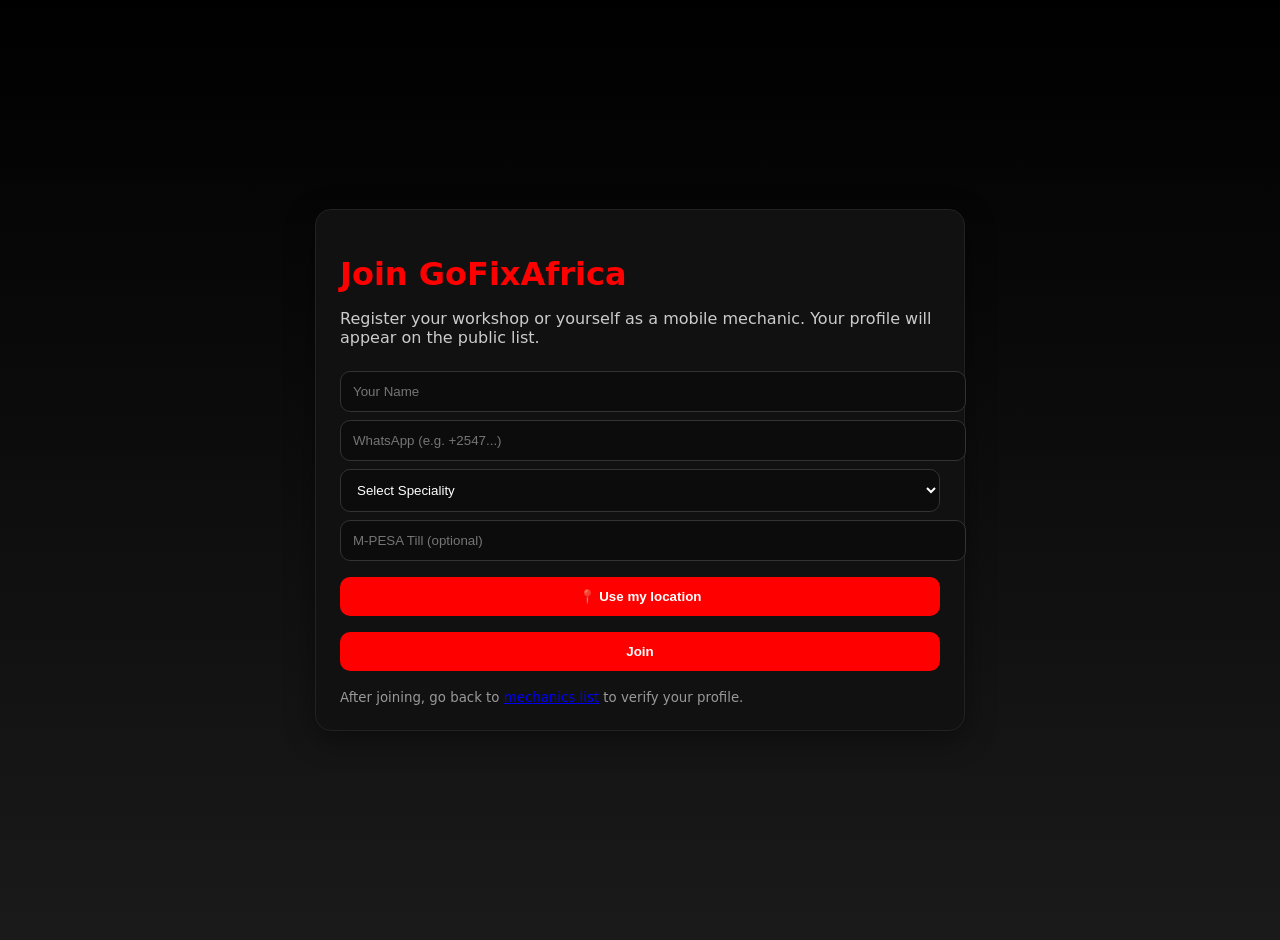
==== join.html @ 7c4472b7 "join.html" ====
<!doctype html>
<html lang="en">
<head>
  <meta charset="utf-8" />
  <meta name="viewport" content="width=device-width, initial-scale=1" />
  <title>Join GoFixAfrica</title>
  <style>
    body {
      font-family: system-ui, -apple-system, "Segoe UI", Roboto, "Helvetica Neue", Arial, sans-serif;
      background: linear-gradient(180deg, #000, #1a1a1a);
      color: #eee;
      margin: 0;
      padding: 20px;
      display: grid;
      place-items: center;
      min-height: 100vh;
    }
    .card {
      background: #111;
      border: 1px solid #222;
      border-radius: 16px;
      padding: 24px;
      width: 100%;
      max-width: 600px;
      box-shadow: 0 8px 30px rgba(0,0,0,.4);
    }
    h1 { color: #ff0000; margin-bottom: 10px; }
    p { color: #ccc; }
    input, select {
      width: 100%;
      padding: 12px;
      margin-top: 8px;
      border-radius: 10px;
      border: 1px solid #333;
      background: #0c0c0c;
      color: #fff;
    }
    button {
      display: block;
      margin-top: 16px;
      width: 100%;
      padding: 12px;
      border: none;
      border-radius: 10px;
      background: #ff0000;
      color: #fff;
      font-weight: 600;
      cursor: pointer;
    }
    small { color: #999; }
  </style>
</head>
<body>
  <div class="card">
    <h1>Join GoFixAfrica</h1>
    <p>Register your workshop or yourself as a mobile mechanic. Your profile will appear on the public list.</p>

    <form id="joinForm">
      <input name="name" placeholder="Your Name" required />
      <input name="phone" placeholder="WhatsApp (e.g. +2547...)" required />
      <select name="speciality" required>
        <option value="" disabled selected>Select Speciality</option>
        <option>General Service</option>
        <option>Electrical</option>
        <option>Diagnostics / OBD2</option>
        <option>Body & Paint</option>
        <option>Tyres & Brakes</option>
      </select>
      <input name="till" placeholder="M-PESA Till (optional)" />
      <button type="button" id="btnLocation">📍 Use my location</button>
      <button type="submit">Join</button>
      <p id="status"></p>
      <small>After joining, go back to <a href="index.html">mechanics list</a> to verify your profile.</small>
    </form>
  </div>

  <script>
    const DB_KEY = 'gofix.mechanics.v1';
    let loc = null;
    const status = document.getElementById('status');
    const btnLoc = document.getElementById('btnLocation');
    btnLoc.onclick = async () => {
      status.textContent = 'Requesting location...';
      try {
        const pos = await new Promise((res, rej) => 
          navigator.geolocation.getCurrentPosition(res, rej, { enableHighAccuracy: true, timeout: 10000 })
        );
        loc = { lat: pos.coords.latitude, lon: pos.coords.longitude };
        status.innerHTML = `✅ Location pinned: ${loc.lat.toFixed(4)}, ${loc.lon.toFixed(4)}`;
      } catch(e) {
        status.textContent = '❌ Failed to get location.';
      }
    };
    document.getElementById('joinForm').onsubmit = e => {
      e.preventDefault();
      const data = Object.fromEntries(new FormData(e.target).entries());
      if(!loc){ status.textContent = 'Please use your location first.'; return; }
      const rec = {
        id: crypto.randomUUID(),
        ...data,
        lat: loc.lat, lon: loc.lon,
        verified: false,
        createdAt: new Date().toISOString()
      };
      const all = JSON.parse(localStorage.getItem(DB_KEY) || '[]');
      all.push(rec);
      localStorage.setItem(DB_KEY, JSON.stringify(all));
      status.innerHTML = '🎉 Added successfully!';
      e.target.reset();
    };
  </script>
</body>
</html>
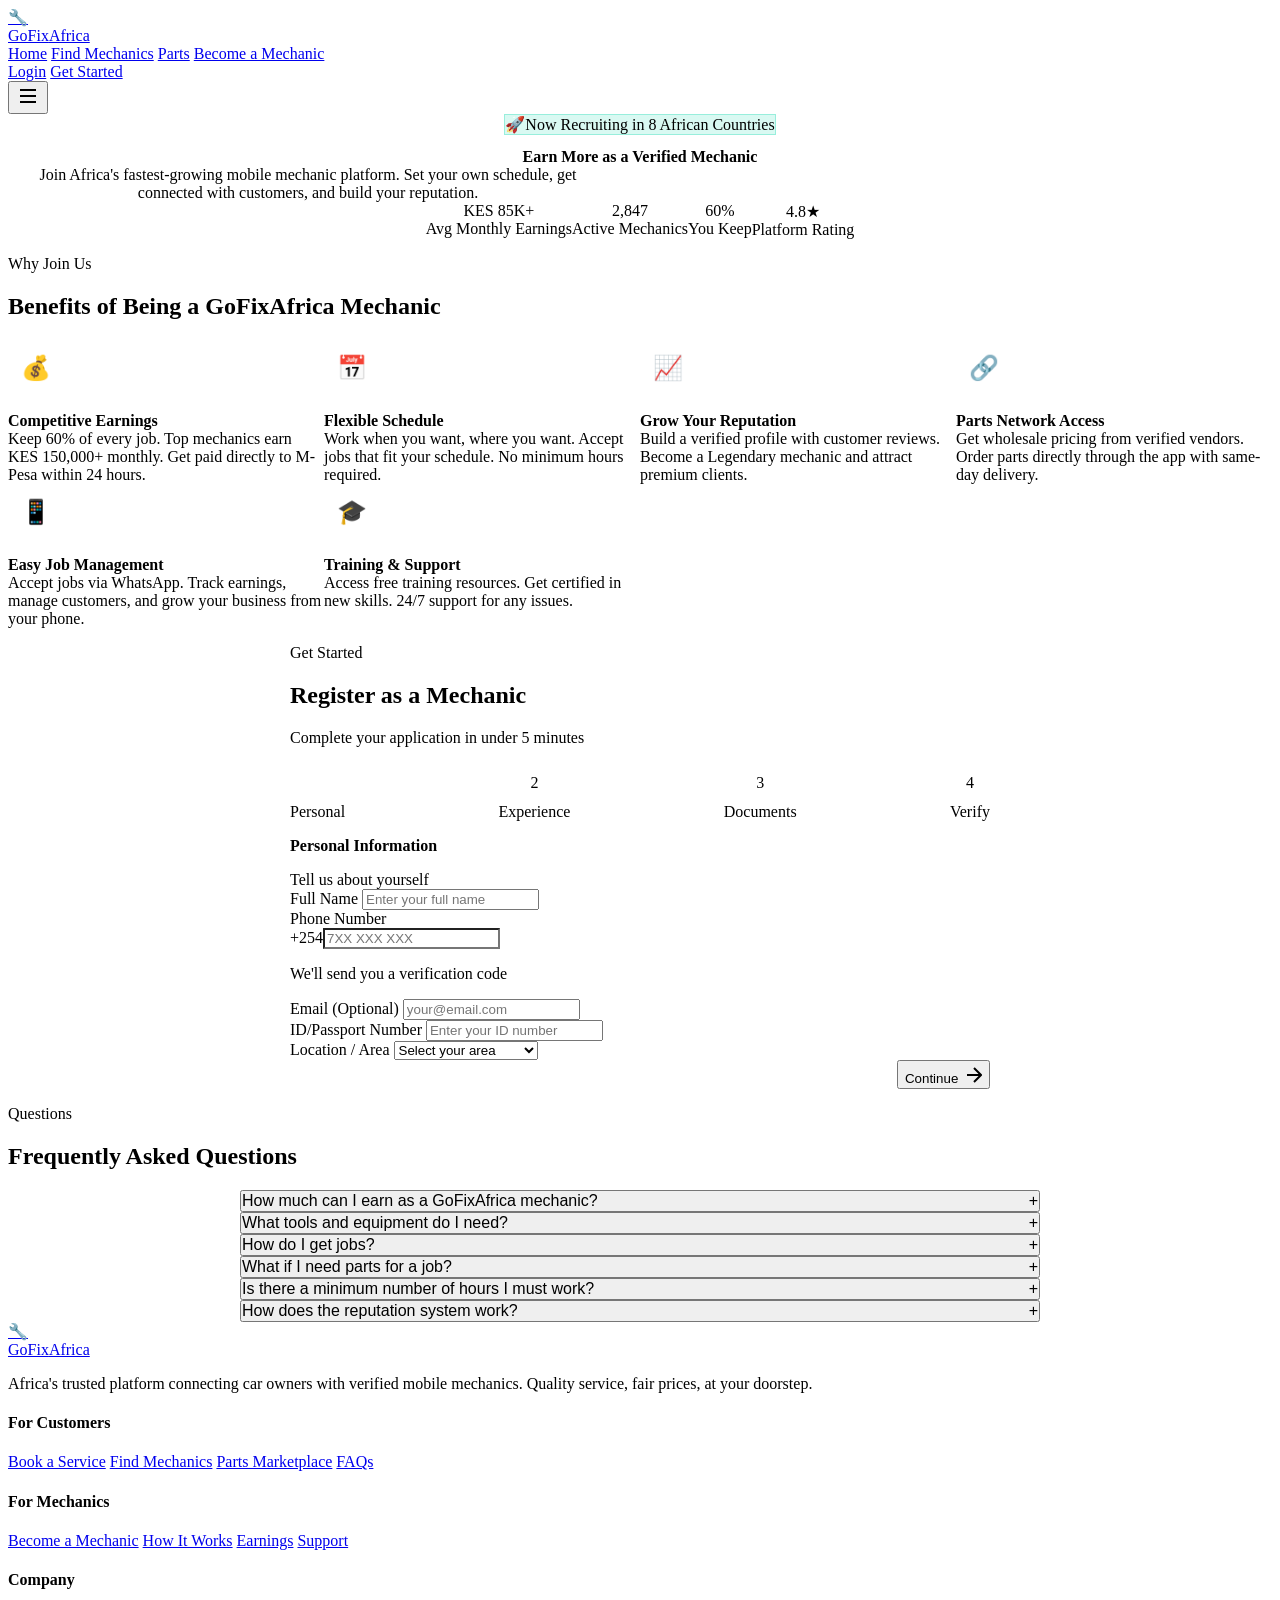
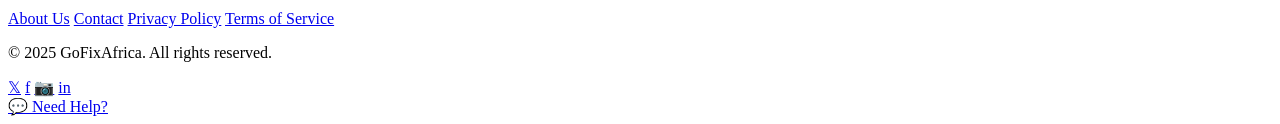
==== commit f58f64ee: "Add files via upload" ====
--- a/join.html
+++ b/join.html
@@ -1,113 +1,1183 @@
-<!doctype html>
+<!DOCTYPE html>
 <html lang="en">
 <head>
-  <meta charset="utf-8" />
-  <meta name="viewport" content="width=device-width, initial-scale=1" />
-  <title>Join GoFixAfrica</title>
+  <meta charset="UTF-8">
+  <meta name="viewport" content="width=device-width, initial-scale=1.0">
+  <title>Become a GoFixAfrica Mechanic | Earn More, Work Flexibly</title>
+  <meta name="description" content="Join GoFixAfrica as a verified mechanic. Set your own schedule, earn competitive pay, and grow your reputation across Africa.">
+  
+  <link rel="preconnect" href="https://fonts.googleapis.com">
+  <link rel="preconnect" href="https://fonts.gstatic.com" crossorigin>
+  <link href="https://fonts.googleapis.com/css2?family=Outfit:wght@400;500;600;700;800&family=Space+Grotesk:wght@500;700&display=swap" rel="stylesheet">
+  
+  <link rel="stylesheet" href="assets/css/variables.css">
+  <link rel="stylesheet" href="assets/css/base.css">
+  <link rel="stylesheet" href="assets/css/components.css">
+  <link rel="stylesheet" href="assets/css/layouts.css">
+  <link rel="stylesheet" href="assets/css/utilities.css">
+  
   <style>
-    body {
-      font-family: system-ui, -apple-system, "Segoe UI", Roboto, "Helvetica Neue", Arial, sans-serif;
-      background: linear-gradient(180deg, #000, #1a1a1a);
-      color: #eee;
+    /* Page-specific styles */
+    .join-hero {
+      background: var(--gradient-hero);
+      padding: var(--space-12) 0 var(--space-20);
+      text-align: center;
+    }
+    
+    .join-hero-badge {
+      display: inline-flex;
+      align-items: center;
+      gap: var(--space-2);
+      padding: var(--space-2) var(--space-4);
+      background: rgba(0, 212, 170, 0.15);
+      border: 1px solid rgba(0, 212, 170, 0.3);
+      border-radius: var(--radius-full);
+      font-size: var(--text-sm);
+      color: var(--color-accent-500);
+      margin-bottom: var(--space-6);
+    }
+    
+    .join-hero h1 {
+      font-size: var(--text-5xl);
+      margin-bottom: var(--space-4);
+    }
+    
+    .join-hero h1 span {
+      color: var(--color-primary-500);
+    }
+    
+    .join-hero p {
+      font-size: var(--text-xl);
+      color: var(--text-secondary);
+      max-width: 600px;
+      margin: 0 auto var(--space-8);
+    }
+    
+    .stats-row {
+      display: flex;
+      justify-content: center;
+      gap: var(--space-8);
+      flex-wrap: wrap;
+    }
+    
+    .stat-item {
+      text-align: center;
+    }
+    
+    .stat-item-value {
+      font-family: var(--font-display);
+      font-size: var(--text-3xl);
+      font-weight: var(--font-bold);
+      color: var(--color-primary-500);
+    }
+    
+    .stat-item-label {
+      font-size: var(--text-sm);
+      color: var(--text-muted);
+    }
+    
+    /* Benefits Section */
+    .benefits-section {
+      padding: var(--space-16) 0;
+      background: var(--bg-card);
+    }
+    
+    .benefits-grid {
+      display: grid;
+      grid-template-columns: repeat(auto-fit, minmax(280px, 1fr));
+      gap: var(--space-6);
+    }
+    
+    .benefit-card {
+      padding: var(--space-6);
+      background: var(--bg-elevated);
+      border-radius: var(--radius-3xl);
+      border: 1px solid var(--border-default);
+    }
+    
+    .benefit-icon {
+      width: 56px;
+      height: 56px;
+      background: var(--gradient-primary);
+      border-radius: var(--radius-xl);
+      display: flex;
+      align-items: center;
+      justify-content: center;
+      font-size: 1.5rem;
+      margin-bottom: var(--space-4);
+    }
+    
+    .benefit-card h3 {
+      font-size: var(--text-lg);
+      margin-bottom: var(--space-2);
+    }
+    
+    .benefit-card p {
+      font-size: var(--text-sm);
+      color: var(--text-muted);
       margin: 0;
-      padding: 20px;
+    }
+    
+    /* Registration Form Section */
+    .form-section {
+      padding: var(--space-16) 0;
+    }
+    
+    .form-container {
+      max-width: 700px;
+      margin: 0 auto;
+    }
+    
+    .form-card {
+      background: var(--bg-card);
+      border: 1px solid var(--border-default);
+      border-radius: var(--radius-4xl);
+      padding: var(--space-8);
+      box-shadow: var(--shadow-xl);
+    }
+    
+    /* Progress Stepper */
+    .stepper {
+      display: flex;
+      justify-content: space-between;
+      margin-bottom: var(--space-10);
+      position: relative;
+    }
+    
+    .stepper::before {
+      content: "";
+      position: absolute;
+      top: 20px;
+      left: 40px;
+      right: 40px;
+      height: 2px;
+      background: var(--bg-elevated);
+      z-index: 0;
+    }
+    
+    .stepper-progress {
+      position: absolute;
+      top: 20px;
+      left: 40px;
+      height: 2px;
+      background: var(--gradient-primary);
+      z-index: 1;
+      transition: width 0.4s var(--ease-out);
+    }
+    
+    .step-indicator {
+      position: relative;
+      z-index: 2;
+      display: flex;
+      flex-direction: column;
+      align-items: center;
+      gap: var(--space-2);
+    }
+    
+    .step-number {
+      width: 40px;
+      height: 40px;
+      border-radius: var(--radius-full);
+      background: var(--bg-elevated);
+      border: 2px solid var(--border-default);
+      display: flex;
+      align-items: center;
+      justify-content: center;
+      font-weight: var(--font-bold);
+      font-size: var(--text-sm);
+      color: var(--text-muted);
+      transition: var(--transition-base);
+    }
+    
+    .step-indicator.active .step-number {
+      background: var(--gradient-primary);
+      border-color: var(--color-primary-500);
+      color: white;
+      box-shadow: var(--shadow-glow-primary);
+    }
+    
+    .step-indicator.completed .step-number {
+      background: var(--color-success-500);
+      border-color: var(--color-success-500);
+      color: white;
+    }
+    
+    .step-label {
+      font-size: var(--text-xs);
+      color: var(--text-muted);
+      text-align: center;
+    }
+    
+    .step-indicator.active .step-label {
+      color: var(--color-primary-500);
+      font-weight: var(--font-semibold);
+    }
+    
+    /* Form Steps */
+    .form-step {
+      display: none;
+      animation: fadeIn 0.3s var(--ease-out);
+    }
+    
+    .form-step.active {
+      display: block;
+    }
+    
+    .form-step-title {
+      font-size: var(--text-2xl);
+      margin-bottom: var(--space-2);
+    }
+    
+    .form-step-subtitle {
+      color: var(--text-muted);
+      margin-bottom: var(--space-8);
+    }
+    
+    /* Specialization Grid */
+    .spec-grid {
       display: grid;
-      place-items: center;
-      min-height: 100vh;
-    }
-    .card {
-      background: #111;
-      border: 1px solid #222;
-      border-radius: 16px;
-      padding: 24px;
+      grid-template-columns: repeat(2, 1fr);
+      gap: var(--space-3);
+    }
+    
+    @media (max-width: 640px) {
+      .spec-grid {
+        grid-template-columns: 1fr;
+      }
+    }
+    
+    .spec-option {
+      position: relative;
+    }
+    
+    .spec-option input {
+      position: absolute;
+      opacity: 0;
+      pointer-events: none;
+    }
+    
+    .spec-option label {
+      display: flex;
+      align-items: center;
+      gap: var(--space-3);
+      padding: var(--space-4);
+      background: var(--bg-elevated);
+      border: 1px solid var(--border-default);
+      border-radius: var(--radius-xl);
+      cursor: pointer;
+      transition: var(--transition-fast);
+    }
+    
+    .spec-option label:hover {
+      border-color: var(--border-hover);
+    }
+    
+    .spec-option input:checked + label {
+      border-color: var(--color-primary-500);
+      background: rgba(255, 107, 0, 0.1);
+    }
+    
+    .spec-checkbox {
+      width: 20px;
+      height: 20px;
+      border: 2px solid var(--border-default);
+      border-radius: var(--radius-md);
+      display: flex;
+      align-items: center;
+      justify-content: center;
+      flex-shrink: 0;
+      transition: var(--transition-fast);
+    }
+    
+    .spec-option input:checked + label .spec-checkbox {
+      background: var(--color-primary-500);
+      border-color: var(--color-primary-500);
+    }
+    
+    .spec-option input:checked + label .spec-checkbox::after {
+      content: "✓";
+      color: white;
+      font-size: 12px;
+      font-weight: bold;
+    }
+    
+    .spec-text {
+      flex: 1;
+    }
+    
+    .spec-name {
+      font-weight: var(--font-medium);
+      font-size: var(--text-sm);
+    }
+    
+    .spec-desc {
+      font-size: var(--text-xs);
+      color: var(--text-muted);
+    }
+    
+    /* File Upload */
+    .file-upload {
+      border: 2px dashed var(--border-default);
+      border-radius: var(--radius-xl);
+      padding: var(--space-8);
+      text-align: center;
+      cursor: pointer;
+      transition: var(--transition-fast);
+    }
+    
+    .file-upload:hover {
+      border-color: var(--color-primary-500);
+      background: rgba(255, 107, 0, 0.05);
+    }
+    
+    .file-upload-icon {
+      font-size: 2.5rem;
+      margin-bottom: var(--space-3);
+    }
+    
+    .file-upload-text {
+      color: var(--text-secondary);
+      margin-bottom: var(--space-2);
+    }
+    
+    .file-upload-hint {
+      font-size: var(--text-xs);
+      color: var(--text-muted);
+    }
+    
+    .file-upload input {
+      display: none;
+    }
+    
+    /* Success State */
+    .success-state {
+      text-align: center;
+      padding: var(--space-8) 0;
+    }
+    
+    .success-icon {
+      width: 100px;
+      height: 100px;
+      background: var(--gradient-accent);
+      border-radius: var(--radius-full);
+      display: flex;
+      align-items: center;
+      justify-content: center;
+      font-size: 3rem;
+      margin: 0 auto var(--space-6);
+      animation: scaleIn 0.5s var(--ease-bounce);
+    }
+    
+    .success-title {
+      font-size: var(--text-3xl);
+      margin-bottom: var(--space-3);
+    }
+    
+    .success-message {
+      color: var(--text-secondary);
+      margin-bottom: var(--space-8);
+      max-width: 400px;
+      margin-left: auto;
+      margin-right: auto;
+    }
+    
+    .next-steps {
+      background: var(--bg-elevated);
+      border-radius: var(--radius-xl);
+      padding: var(--space-6);
+      text-align: left;
+      margin-bottom: var(--space-8);
+    }
+    
+    .next-steps h4 {
+      font-size: var(--text-base);
+      margin-bottom: var(--space-4);
+    }
+    
+    .next-step-item {
+      display: flex;
+      gap: var(--space-3);
+      margin-bottom: var(--space-3);
+      font-size: var(--text-sm);
+      color: var(--text-secondary);
+    }
+    
+    .next-step-item:last-child {
+      margin-bottom: 0;
+    }
+    
+    .next-step-number {
+      width: 24px;
+      height: 24px;
+      background: var(--bg-card);
+      border-radius: var(--radius-full);
+      display: flex;
+      align-items: center;
+      justify-content: center;
+      font-size: var(--text-xs);
+      font-weight: var(--font-bold);
+      color: var(--color-accent-500);
+      flex-shrink: 0;
+    }
+    
+    /* Form Actions */
+    .form-actions {
+      display: flex;
+      justify-content: space-between;
+      gap: var(--space-4);
+      margin-top: var(--space-8);
+      padding-top: var(--space-6);
+      border-top: 1px solid var(--border-default);
+    }
+    
+    /* FAQ Section */
+    .faq-section {
+      padding: var(--space-16) 0;
+      background: var(--bg-card);
+    }
+    
+    .faq-grid {
+      max-width: 800px;
+      margin: 0 auto;
+    }
+    
+    .faq-item {
+      border-bottom: 1px solid var(--border-default);
+    }
+    
+    .faq-question {
       width: 100%;
-      max-width: 600px;
-      box-shadow: 0 8px 30px rgba(0,0,0,.4);
-    }
-    h1 { color: #ff0000; margin-bottom: 10px; }
-    p { color: #ccc; }
-    input, select {
-      width: 100%;
-      padding: 12px;
-      margin-top: 8px;
-      border-radius: 10px;
-      border: 1px solid #333;
-      background: #0c0c0c;
-      color: #fff;
-    }
-    button {
+      display: flex;
+      justify-content: space-between;
+      align-items: center;
+      padding: var(--space-5) 0;
+      font-size: var(--text-base);
+      font-weight: var(--font-semibold);
+      color: var(--text-primary);
+      text-align: left;
+      cursor: pointer;
+    }
+    
+    .faq-question:hover {
+      color: var(--color-primary-500);
+    }
+    
+    .faq-icon {
+      font-size: var(--text-xl);
+      transition: transform 0.3s;
+    }
+    
+    .faq-item.open .faq-icon {
+      transform: rotate(45deg);
+    }
+    
+    .faq-answer {
+      padding-bottom: var(--space-5);
+      color: var(--text-secondary);
+      font-size: var(--text-sm);
+      line-height: var(--leading-relaxed);
+      display: none;
+    }
+    
+    .faq-item.open .faq-answer {
       display: block;
-      margin-top: 16px;
-      width: 100%;
-      padding: 12px;
-      border: none;
-      border-radius: 10px;
-      background: #ff0000;
-      color: #fff;
-      font-weight: 600;
-      cursor: pointer;
-    }
-    small { color: #999; }
+    }
+    
+    /* Input with prefix */
+    .input-prefix {
+      display: flex;
+      align-items: center;
+    }
+    
+    .input-prefix-text {
+      height: var(--input-height-md);
+      padding: 0 var(--space-4);
+      background: var(--bg-elevated);
+      border: var(--border-width) solid var(--border-default);
+      border-right: none;
+      border-radius: var(--input-radius) 0 0 var(--input-radius);
+      display: flex;
+      align-items: center;
+      font-size: var(--text-sm);
+      color: var(--text-muted);
+    }
+    
+    .input-prefix .form-input {
+      border-radius: 0 var(--input-radius) var(--input-radius) 0;
+    }
   </style>
 </head>
-<body>
-  <div class="card">
-    <h1>Join GoFixAfrica</h1>
-    <p>Register your workshop or yourself as a mobile mechanic. Your profile will appear on the public list.</p>
+<body class="page">
+  <!-- Header -->
+  <header class="header">
+    <div class="container">
+      <div class="header-inner">
+        <a href="index.html" class="logo">
+          <div class="logo-icon">🔧</div>
+          <div class="logo-text">GoFix<span>Africa</span></div>
+        </a>
+        
+        <nav class="nav">
+          <a href="index.html" class="nav-link">Home</a>
+          <a href="mechanics.html" class="nav-link">Find Mechanics</a>
+          <a href="parts.html" class="nav-link">Parts</a>
+          <a href="join.html" class="nav-link active">Become a Mechanic</a>
+        </nav>
+        
+        <div class="header-actions">
+          <a href="login.html" class="btn btn-secondary sm:hidden">Login</a>
+          <a href="login.html" class="btn btn-primary lg:hidden">Get Started</a>
+        </div>
+        
+        <button class="mobile-menu-toggle" aria-label="Menu">
+          <svg width="24" height="24" fill="none" stroke="currentColor" stroke-width="2">
+            <path d="M4 6h16M4 12h16M4 18h16"/>
+          </svg>
+        </button>
+      </div>
+    </div>
+  </header>
 
-    <form id="joinForm">
-      <input name="name" placeholder="Your Name" required />
-      <input name="phone" placeholder="WhatsApp (e.g. +2547...)" required />
-      <select name="speciality" required>
-        <option value="" disabled selected>Select Speciality</option>
-        <option>General Service</option>
-        <option>Electrical</option>
-        <option>Diagnostics / OBD2</option>
-        <option>Body & Paint</option>
-        <option>Tyres & Brakes</option>
-      </select>
-      <input name="till" placeholder="M-PESA Till (optional)" />
-      <button type="button" id="btnLocation">📍 Use my location</button>
-      <button type="submit">Join</button>
-      <p id="status"></p>
-      <small>After joining, go back to <a href="index.html">mechanics list</a> to verify your profile.</small>
-    </form>
-  </div>
+  <main class="page-content">
+    <!-- Hero Section -->
+    <section class="join-hero">
+      <div class="container">
+        <div class="join-hero-badge">
+          <span>🚀</span>
+          <span>Now Recruiting in 8 African Countries</span>
+        </div>
+        
+        <h1>Earn More as a <span>Verified Mechanic</span></h1>
+        <p>Join Africa's fastest-growing mobile mechanic platform. Set your own schedule, get connected with customers, and build your reputation.</p>
+        
+        <div class="stats-row">
+          <div class="stat-item">
+            <div class="stat-item-value">KES 85K+</div>
+            <div class="stat-item-label">Avg Monthly Earnings</div>
+          </div>
+          <div class="stat-item">
+            <div class="stat-item-value">2,847</div>
+            <div class="stat-item-label">Active Mechanics</div>
+          </div>
+          <div class="stat-item">
+            <div class="stat-item-value">60%</div>
+            <div class="stat-item-label">You Keep</div>
+          </div>
+          <div class="stat-item">
+            <div class="stat-item-value">4.8★</div>
+            <div class="stat-item-label">Platform Rating</div>
+          </div>
+        </div>
+      </div>
+    </section>
 
+    <!-- Benefits Section -->
+    <section class="benefits-section">
+      <div class="container">
+        <div class="section-header">
+          <p class="section-subtitle">Why Join Us</p>
+          <h2 class="section-title">Benefits of Being a GoFixAfrica Mechanic</h2>
+        </div>
+        
+        <div class="benefits-grid">
+          <div class="benefit-card">
+            <div class="benefit-icon">💰</div>
+            <h3>Competitive Earnings</h3>
+            <p>Keep 60% of every job. Top mechanics earn KES 150,000+ monthly. Get paid directly to M-Pesa within 24 hours.</p>
+          </div>
+          
+          <div class="benefit-card">
+            <div class="benefit-icon">📅</div>
+            <h3>Flexible Schedule</h3>
+            <p>Work when you want, where you want. Accept jobs that fit your schedule. No minimum hours required.</p>
+          </div>
+          
+          <div class="benefit-card">
+            <div class="benefit-icon">📈</div>
+            <h3>Grow Your Reputation</h3>
+            <p>Build a verified profile with customer reviews. Become a Legendary mechanic and attract premium clients.</p>
+          </div>
+          
+          <div class="benefit-card">
+            <div class="benefit-icon">🔗</div>
+            <h3>Parts Network Access</h3>
+            <p>Get wholesale pricing from verified vendors. Order parts directly through the app with same-day delivery.</p>
+          </div>
+          
+          <div class="benefit-card">
+            <div class="benefit-icon">📱</div>
+            <h3>Easy Job Management</h3>
+            <p>Accept jobs via WhatsApp. Track earnings, manage customers, and grow your business from your phone.</p>
+          </div>
+          
+          <div class="benefit-card">
+            <div class="benefit-icon">🎓</div>
+            <h3>Training & Support</h3>
+            <p>Access free training resources. Get certified in new skills. 24/7 support for any issues.</p>
+          </div>
+        </div>
+      </div>
+    </section>
+
+    <!-- Registration Form Section -->
+    <section class="form-section" id="register">
+      <div class="container">
+        <div class="form-container">
+          <div class="section-header">
+            <p class="section-subtitle">Get Started</p>
+            <h2 class="section-title">Register as a Mechanic</h2>
+            <p class="section-description">Complete your application in under 5 minutes</p>
+          </div>
+          
+          <div class="form-card">
+            <!-- Progress Stepper -->
+            <div class="stepper">
+              <div class="stepper-progress" data-progress-bar style="width: 0%"></div>
+              
+              <div class="step-indicator active" data-step-indicator>
+                <div class="step-number">1</div>
+                <div class="step-label">Personal</div>
+              </div>
+              
+              <div class="step-indicator" data-step-indicator>
+                <div class="step-number">2</div>
+                <div class="step-label">Experience</div>
+              </div>
+              
+              <div class="step-indicator" data-step-indicator>
+                <div class="step-number">3</div>
+                <div class="step-label">Documents</div>
+              </div>
+              
+              <div class="step-indicator" data-step-indicator>
+                <div class="step-number">4</div>
+                <div class="step-label">Verify</div>
+              </div>
+            </div>
+            
+            <!-- Form -->
+            <form data-multistep-form data-validate>
+              <!-- Step 1: Personal Information -->
+              <div class="form-step active" data-step="1">
+                <h3 class="form-step-title">Personal Information</h3>
+                <p class="form-step-subtitle">Tell us about yourself</p>
+                
+                <div class="form-group">
+                  <label class="form-label form-label-required">Full Name</label>
+                  <input type="text" name="fullname" class="form-input" placeholder="Enter your full name" data-rules="required|min:3" data-validate-on="blur">
+                  <p class="form-error" style="display: none;"></p>
+                </div>
+                
+                <div class="form-group">
+                  <label class="form-label form-label-required">Phone Number</label>
+                  <div class="input-prefix">
+                    <span class="input-prefix-text">+254</span>
+                    <input type="tel" name="phone" class="form-input" placeholder="7XX XXX XXX" data-rules="required|phone" data-validate-on="blur">
+                  </div>
+                  <p class="form-hint">We'll send you a verification code</p>
+                  <p class="form-error" style="display: none;"></p>
+                </div>
+                
+                <div class="form-group">
+                  <label class="form-label">Email (Optional)</label>
+                  <input type="email" name="email" class="form-input" placeholder="your@email.com" data-rules="email">
+                </div>
+                
+                <div class="form-group">
+                  <label class="form-label form-label-required">ID/Passport Number</label>
+                  <input type="text" name="idnumber" class="form-input" placeholder="Enter your ID number" data-rules="required|min:6">
+                  <p class="form-error" style="display: none;"></p>
+                </div>
+                
+                <div class="form-group">
+                  <label class="form-label form-label-required">Location / Area</label>
+                  <select name="location" class="form-input form-select" data-rules="required">
+                    <option value="">Select your area</option>
+                    <optgroup label="Nairobi">
+                      <option value="westlands">Westlands</option>
+                      <option value="kilimani">Kilimani</option>
+                      <option value="industrial-area">Industrial Area</option>
+                      <option value="karen">Karen</option>
+                      <option value="eastleigh">Eastleigh</option>
+                      <option value="parklands">Parklands</option>
+                      <option value="south-b">South B / South C</option>
+                      <option value="langata">Lang'ata</option>
+                    </optgroup>
+                    <optgroup label="Mombasa">
+                      <option value="mombasa-cbd">Mombasa CBD</option>
+                      <option value="nyali">Nyali</option>
+                      <option value="bamburi">Bamburi</option>
+                    </optgroup>
+                  </select>
+                  <p class="form-error" style="display: none;"></p>
+                </div>
+                
+                <div class="form-actions">
+                  <div></div>
+                  <button type="button" class="btn btn-primary" data-step-next>
+                    Continue
+                    <svg width="20" height="20" fill="none" stroke="currentColor" stroke-width="2"><path d="M5 12h14M12 5l7 7-7 7"/></svg>
+                  </button>
+                </div>
+              </div>
+              
+              <!-- Step 2: Experience -->
+              <div class="form-step" data-step="2">
+                <h3 class="form-step-title">Your Experience</h3>
+                <p class="form-step-subtitle">Tell us about your skills and expertise</p>
+                
+                <div class="form-group">
+                  <label class="form-label form-label-required">Years of Experience</label>
+                  <select name="experience" class="form-input form-select" data-rules="required">
+                    <option value="">Select experience</option>
+                    <option value="1-2">1-2 years</option>
+                    <option value="3-5">3-5 years</option>
+                    <option value="6-10">6-10 years</option>
+                    <option value="10+">10+ years</option>
+                  </select>
+                </div>
+                
+                <div class="form-group">
+                  <label class="form-label form-label-required">Specializations</label>
+                  <p class="form-hint mb-4">Select all that apply</p>
+                  
+                  <div class="spec-grid">
+                    <div class="spec-option">
+                      <input type="checkbox" name="specs" value="general" id="spec-general">
+                      <label for="spec-general">
+                        <span class="spec-checkbox"></span>
+                        <span class="spec-text">
+                          <span class="spec-name">🔧 General Service</span>
+                          <span class="spec-desc">Oil change, filters, tune-ups</span>
+                        </span>
+                      </label>
+                    </div>
+                    
+                    <div class="spec-option">
+                      <input type="checkbox" name="specs" value="brakes" id="spec-brakes">
+                      <label for="spec-brakes">
+                        <span class="spec-checkbox"></span>
+                        <span class="spec-text">
+                          <span class="spec-name">🛞 Brakes & Tyres</span>
+                          <span class="spec-desc">Pads, discs, alignment</span>
+                        </span>
+                      </label>
+                    </div>
+                    
+                    <div class="spec-option">
+                      <input type="checkbox" name="specs" value="electrical" id="spec-electrical">
+                      <label for="spec-electrical">
+                        <span class="spec-checkbox"></span>
+                        <span class="spec-text">
+                          <span class="spec-name">⚡ Electrical</span>
+                          <span class="spec-desc">Wiring, alternators, starters</span>
+                        </span>
+                      </label>
+                    </div>
+                    
+                    <div class="spec-option">
+                      <input type="checkbox" name="specs" value="diagnostics" id="spec-diagnostics">
+                      <label for="spec-diagnostics">
+                        <span class="spec-checkbox"></span>
+                        <span class="spec-text">
+                          <span class="spec-name">🔍 Diagnostics</span>
+                          <span class="spec-desc">Computer diagnostics, fault codes</span>
+                        </span>
+                      </label>
+                    </div>
+                    
+                    <div class="spec-option">
+                      <input type="checkbox" name="specs" value="engine" id="spec-engine">
+                      <label for="spec-engine">
+                        <span class="spec-checkbox"></span>
+                        <span class="spec-text">
+                          <span class="spec-name">⚙️ Engine Repair</span>
+                          <span class="spec-desc">Rebuild, overhaul, timing</span>
+                        </span>
+                      </label>
+                    </div>
+                    
+                    <div class="spec-option">
+                      <input type="checkbox" name="specs" value="ecu" id="spec-ecu">
+                      <label for="spec-ecu">
+                        <span class="spec-checkbox"></span>
+                        <span class="spec-text">
+                          <span class="spec-name">💻 ECU Programming</span>
+                          <span class="spec-desc">Coding, tuning, immobilizers</span>
+                        </span>
+                      </label>
+                    </div>
+                    
+                    <div class="spec-option">
+                      <input type="checkbox" name="specs" value="ac" id="spec-ac">
+                      <label for="spec-ac">
+                        <span class="spec-checkbox"></span>
+                        <span class="spec-text">
+                          <span class="spec-name">❄️ AC & Cooling</span>
+                          <span class="spec-desc">AC repair, radiators, fans</span>
+                        </span>
+                      </label>
+                    </div>
+                    
+                    <div class="spec-option">
+                      <input type="checkbox" name="specs" value="gearbox" id="spec-gearbox">
+                      <label for="spec-gearbox">
+                        <span class="spec-checkbox"></span>
+                        <span class="spec-text">
+                          <span class="spec-name">🔩 Gearbox</span>
+                          <span class="spec-desc">Manual, auto, CVT repair</span>
+                        </span>
+                      </label>
+                    </div>
+                  </div>
+                </div>
+                
+                <div class="form-group">
+                  <label class="form-label">Vehicle Makes (Primary)</label>
+                  <p class="form-hint mb-4">Which brands do you specialize in?</p>
+                  
+                  <div class="spec-grid">
+                    <div class="spec-option">
+                      <input type="checkbox" name="makes" value="toyota" id="make-toyota">
+                      <label for="make-toyota">
+                        <span class="spec-checkbox"></span>
+                        <span class="spec-name">Toyota / Lexus</span>
+                      </label>
+                    </div>
+                    
+                    <div class="spec-option">
+                      <input type="checkbox" name="makes" value="mercedes" id="make-mercedes">
+                      <label for="make-mercedes">
+                        <span class="spec-checkbox"></span>
+                        <span class="spec-name">Mercedes-Benz</span>
+                      </label>
+                    </div>
+                    
+                    <div class="spec-option">
+                      <input type="checkbox" name="makes" value="bmw" id="make-bmw">
+                      <label for="make-bmw">
+                        <span class="spec-checkbox"></span>
+                        <span class="spec-name">BMW</span>
+                      </label>
+                    </div>
+                    
+                    <div class="spec-option">
+                      <input type="checkbox" name="makes" value="nissan" id="make-nissan">
+                      <label for="make-nissan">
+                        <span class="spec-checkbox"></span>
+                        <span class="spec-name">Nissan / Infiniti</span>
+                      </label>
+                    </div>
+                    
+                    <div class="spec-option">
+                      <input type="checkbox" name="makes" value="vw" id="make-vw">
+                      <label for="make-vw">
+                        <span class="spec-checkbox"></span>
+                        <span class="spec-name">VW / Audi</span>
+                      </label>
+                    </div>
+                    
+                    <div class="spec-option">
+                      <input type="checkbox" name="makes" value="landrover" id="make-landrover">
+                      <label for="make-landrover">
+                        <span class="spec-checkbox"></span>
+                        <span class="spec-name">Land Rover / Jaguar</span>
+                      </label>
+                    </div>
+                  </div>
+                </div>
+                
+                <div class="form-actions">
+                  <button type="button" class="btn btn-secondary" data-step-prev>
+                    <svg width="20" height="20" fill="none" stroke="currentColor" stroke-width="2"><path d="M19 12H5M12 19l-7-7 7-7"/></svg>
+                    Back
+                  </button>
+                  <button type="button" class="btn btn-primary" data-step-next>
+                    Continue
+                    <svg width="20" height="20" fill="none" stroke="currentColor" stroke-width="2"><path d="M5 12h14M12 5l7 7-7 7"/></svg>
+                  </button>
+                </div>
+              </div>
+              
+              <!-- Step 3: Documents -->
+              <div class="form-step" data-step="3">
+                <h3 class="form-step-title">Upload Documents</h3>
+                <p class="form-step-subtitle">We need a few documents to verify your identity</p>
+                
+                <div class="form-group">
+                  <label class="form-label form-label-required">ID / Passport Photo</label>
+                  <label class="file-upload">
+                    <input type="file" name="id_photo" accept="image/*,.pdf">
+                    <div class="file-upload-icon">📄</div>
+                    <div class="file-upload-text">Click to upload or drag and drop</div>
+                    <div class="file-upload-hint">PNG, JPG or PDF (max. 5MB)</div>
+                  </label>
+                </div>
+                
+                <div class="form-group">
+                  <label class="form-label">Certificates (Optional)</label>
+                  <label class="file-upload">
+                    <input type="file" name="certificates" accept="image/*,.pdf" multiple>
+                    <div class="file-upload-icon">🎓</div>
+                    <div class="file-upload-text">Upload training certificates</div>
+                    <div class="file-upload-hint">Multiple files allowed</div>
+                  </label>
+                </div>
+                
+                <div class="form-group">
+                  <label class="form-label form-label-required">Profile Photo</label>
+                  <label class="file-upload">
+                    <input type="file" name="profile_photo" accept="image/*">
+                    <div class="file-upload-icon">📸</div>
+                    <div class="file-upload-text">Upload a clear photo of yourself</div>
+                    <div class="file-upload-hint">This will be shown on your profile</div>
+                  </label>
+                </div>
+                
+                <div class="form-actions">
+                  <button type="button" class="btn btn-secondary" data-step-prev>
+                    <svg width="20" height="20" fill="none" stroke="currentColor" stroke-width="2"><path d="M19 12H5M12 19l-7-7 7-7"/></svg>
+                    Back
+                  </button>
+                  <button type="button" class="btn btn-primary" data-step-next>
+                    Continue
+                    <svg width="20" height="20" fill="none" stroke="currentColor" stroke-width="2"><path d="M5 12h14M12 5l7 7-7 7"/></svg>
+                  </button>
+                </div>
+              </div>
+              
+              <!-- Step 4: Verification -->
+              <div class="form-step" data-step="4">
+                <h3 class="form-step-title">Verify Your Phone</h3>
+                <p class="form-step-subtitle">We'll send a 6-digit code to your phone</p>
+                
+                <div class="alert alert-info mb-6">
+                  <span class="alert-icon">📱</span>
+                  <div class="alert-content">
+                    <div class="alert-title">Verification Code Sent</div>
+                    <div class="alert-text">Enter the code sent to +254 7XX XXX XXX</div>
+                  </div>
+                </div>
+                
+                <div class="form-group">
+                  <label class="form-label form-label-required">Enter OTP Code</label>
+                  <input type="text" name="otp" class="form-input text-center" placeholder="000000" maxlength="6" style="font-size: var(--text-2xl); letter-spacing: 0.5em;">
+                  <p class="form-hint text-center mt-3">
+                    Didn't receive the code? <a href="#" class="link">Resend</a>
+                  </p>
+                </div>
+                
+                <div class="form-group mt-8">
+                  <label class="form-check">
+                    <input type="checkbox" name="terms" class="form-check-input" data-rules="required">
+                    <span class="form-check-label">
+                      I agree to the <a href="terms.html" class="link">Terms of Service</a> and <a href="privacy.html" class="link">Privacy Policy</a>
+                    </span>
+                  </label>
+                </div>
+                
+                <div class="form-actions">
+                  <button type="button" class="btn btn-secondary" data-step-prev>
+                    <svg width="20" height="20" fill="none" stroke="currentColor" stroke-width="2"><path d="M19 12H5M12 19l-7-7 7-7"/></svg>
+                    Back
+                  </button>
+                  <button type="submit" class="btn btn-primary btn-lg">
+                    Complete Registration
+                    <svg width="20" height="20" fill="none" stroke="currentColor" stroke-width="2"><path d="M5 12h14M12 5l7 7-7 7"/></svg>
+                  </button>
+                </div>
+              </div>
+              
+              <!-- Success State (Hidden by default) -->
+              <div class="form-step" data-step="5">
+                <div class="success-state">
+                  <div class="success-icon">✓</div>
+                  <h3 class="success-title">Application Submitted!</h3>
+                  <p class="success-message">Thank you for applying to become a GoFixAfrica mechanic. We'll review your application within 24-48 hours.</p>
+                  
+                  <div class="next-steps">
+                    <h4>What happens next?</h4>
+                    <div class="next-step-item">
+                      <span class="next-step-number">1</span>
+                      <span>Our team will review your documents</span>
+                    </div>
+                    <div class="next-step-item">
+                      <span class="next-step-number">2</span>
+                      <span>You'll receive a WhatsApp message once approved</span>
+                    </div>
+                    <div class="next-step-item">
+                      <span class="next-step-number">3</span>
+                      <span>Complete a short onboarding call</span>
+                    </div>
+                    <div class="next-step-item">
+                      <span class="next-step-number">4</span>
+                      <span>Start receiving job requests!</span>
+                    </div>
+                  </div>
+                  
+                  <a href="index.html" class="btn btn-primary btn-lg">
+                    Back to Home
+                  </a>
+                </div>
+              </div>
+            </form>
+          </div>
+        </div>
+      </div>
+    </section>
+
+    <!-- FAQ Section -->
+    <section class="faq-section">
+      <div class="container">
+        <div class="section-header">
+          <p class="section-subtitle">Questions</p>
+          <h2 class="section-title">Frequently Asked Questions</h2>
+        </div>
+        
+        <div class="faq-grid">
+          <div class="faq-item">
+            <button class="faq-question">
+              <span>How much can I earn as a GoFixAfrica mechanic?</span>
+              <span class="faq-icon">+</span>
+            </button>
+            <div class="faq-answer">
+              Earnings vary based on your skills, availability, and location. On average, active mechanics earn KES 60,000-150,000 per month. Top-rated "Legendary" mechanics with specialized skills like ECU programming can earn significantly more. You keep 60% of every job, and payments are sent to M-Pesa within 24 hours.
+            </div>
+          </div>
+          
+          <div class="faq-item">
+            <button class="faq-question">
+              <span>What tools and equipment do I need?</span>
+              <span class="faq-icon">+</span>
+            </button>
+            <div class="faq-answer">
+              You'll need your own basic hand tools and diagnostic equipment appropriate for your specializations. For general mechanics, a basic OBD2 scanner is recommended. Specialist mechanics (ECU, electrical) should have their specific tools. We provide guidance on recommended equipment during onboarding.
+            </div>
+          </div>
+          
+          <div class="faq-item">
+            <button class="faq-question">
+              <span>How do I get jobs?</span>
+              <span class="faq-icon">+</span>
+            </button>
+            <div class="faq-answer">
+              Jobs are sent to you via WhatsApp based on your location, specializations, and availability. You can accept or decline any job. Higher-rated mechanics get priority for premium jobs. Building a good reputation means more consistent work.
+            </div>
+          </div>
+          
+          <div class="faq-item">
+            <button class="faq-question">
+              <span>What if I need parts for a job?</span>
+              <span class="faq-icon">+</span>
+            </button>
+            <div class="faq-answer">
+              As a GoFixAfrica mechanic, you get access to our verified vendor network with wholesale pricing. You can order parts directly through our platform with same-day delivery in major cities. The cost is added to the customer's bill or you can source parts yourself.
+            </div>
+          </div>
+          
+          <div class="faq-item">
+            <button class="faq-question">
+              <span>Is there a minimum number of hours I must work?</span>
+              <span class="faq-icon">+</span>
+            </button>
+            <div class="faq-answer">
+              No! You're an independent contractor with full flexibility. Work as much or as little as you want. Set your own availability in the app. However, maintaining consistent availability helps build your reputation and get better jobs.
+            </div>
+          </div>
+          
+          <div class="faq-item">
+            <button class="faq-question">
+              <span>How does the reputation system work?</span>
+              <span class="faq-icon">+</span>
+            </button>
+            <div class="faq-answer">
+              Your reputation score (0-100) is based on customer reviews, peer endorsements from other mechanics, and vendor ratings. Scores above 95 earn "Legendary" status with premium visibility. Consistently good work, timely arrivals, and honest pricing build your reputation.
+            </div>
+          </div>
+        </div>
+      </div>
+    </section>
+  </main>
+
+  <!-- Footer -->
+  <footer class="footer">
+    <div class="container">
+      <div class="footer-grid">
+        <div class="footer-brand">
+          <a href="index.html" class="logo">
+            <div class="logo-icon">🔧</div>
+            <div class="logo-text">GoFix<span>Africa</span></div>
+          </a>
+          <p>Africa's trusted platform connecting car owners with verified mobile mechanics. Quality service, fair prices, at your doorstep.</p>
+        </div>
+        
+        <div>
+          <h4 class="footer-heading">For Customers</h4>
+          <div class="footer-links">
+            <a href="index.html" class="footer-link">Book a Service</a>
+            <a href="mechanics.html" class="footer-link">Find Mechanics</a>
+            <a href="parts.html" class="footer-link">Parts Marketplace</a>
+            <a href="faq.html" class="footer-link">FAQs</a>
+          </div>
+        </div>
+        
+        <div>
+          <h4 class="footer-heading">For Mechanics</h4>
+          <div class="footer-links">
+            <a href="join.html" class="footer-link">Become a Mechanic</a>
+            <a href="#" class="footer-link">How It Works</a>
+            <a href="#" class="footer-link">Earnings</a>
+            <a href="#" class="footer-link">Support</a>
+          </div>
+        </div>
+        
+        <div>
+          <h4 class="footer-heading">Company</h4>
+          <div class="footer-links">
+            <a href="about.html" class="footer-link">About Us</a>
+            <a href="contact.html" class="footer-link">Contact</a>
+            <a href="privacy.html" class="footer-link">Privacy Policy</a>
+            <a href="terms.html" class="footer-link">Terms of Service</a>
+          </div>
+        </div>
+      </div>
+      
+      <div class="footer-bottom">
+        <p class="footer-copyright">© 2025 GoFixAfrica. All rights reserved.</p>
+        <div class="footer-social">
+          <a href="#" aria-label="Twitter">𝕏</a>
+          <a href="#" aria-label="Facebook">f</a>
+          <a href="#" aria-label="Instagram">📷</a>
+          <a href="#" aria-label="LinkedIn">in</a>
+        </div>
+      </div>
+    </div>
+  </footer>
+
+  <!-- WhatsApp Float -->
+  <a href="https://wa.me/254720123456?text=Hi, I want to become a GoFixAfrica mechanic" class="float-whatsapp" target="_blank">
+    <span>💬</span>
+    <span>Need Help?</span>
+  </a>
+
+  <script src="assets/js/app.js"></script>
   <script>
-    const DB_KEY = 'gofix.mechanics.v1';
-    let loc = null;
-    const status = document.getElementById('status');
-    const btnLoc = document.getElementById('btnLocation');
-    btnLoc.onclick = async () => {
-      status.textContent = 'Requesting location...';
-      try {
-        const pos = await new Promise((res, rej) => 
-          navigator.geolocation.getCurrentPosition(res, rej, { enableHighAccuracy: true, timeout: 10000 })
-        );
-        loc = { lat: pos.coords.latitude, lon: pos.coords.longitude };
-        status.innerHTML = `✅ Location pinned: ${loc.lat.toFixed(4)}, ${loc.lon.toFixed(4)}`;
-      } catch(e) {
-        status.textContent = '❌ Failed to get location.';
-      }
-    };
-    document.getElementById('joinForm').onsubmit = e => {
-      e.preventDefault();
-      const data = Object.fromEntries(new FormData(e.target).entries());
-      if(!loc){ status.textContent = 'Please use your location first.'; return; }
-      const rec = {
-        id: crypto.randomUUID(),
-        ...data,
-        lat: loc.lat, lon: loc.lon,
-        verified: false,
-        createdAt: new Date().toISOString()
-      };
-      const all = JSON.parse(localStorage.getItem(DB_KEY) || '[]');
-      all.push(rec);
-      localStorage.setItem(DB_KEY, JSON.stringify(all));
-      status.innerHTML = '🎉 Added successfully!';
-      e.target.reset();
-    };
+    // FAQ Accordion
+    document.querySelectorAll('.faq-question').forEach(btn => {
+      btn.addEventListener('click', () => {
+        const item = btn.closest('.faq-item');
+        const wasOpen = item.classList.contains('open');
+        
+        // Close all
+        document.querySelectorAll('.faq-item').forEach(i => i.classList.remove('open'));
+        
+        // Open clicked if wasn't open
+        if (!wasOpen) {
+          item.classList.add('open');
+        }
+      });
+    });
   </script>
+  <script src="assets/js/legal-compliance.js"></script>
 </body>
 </html>
